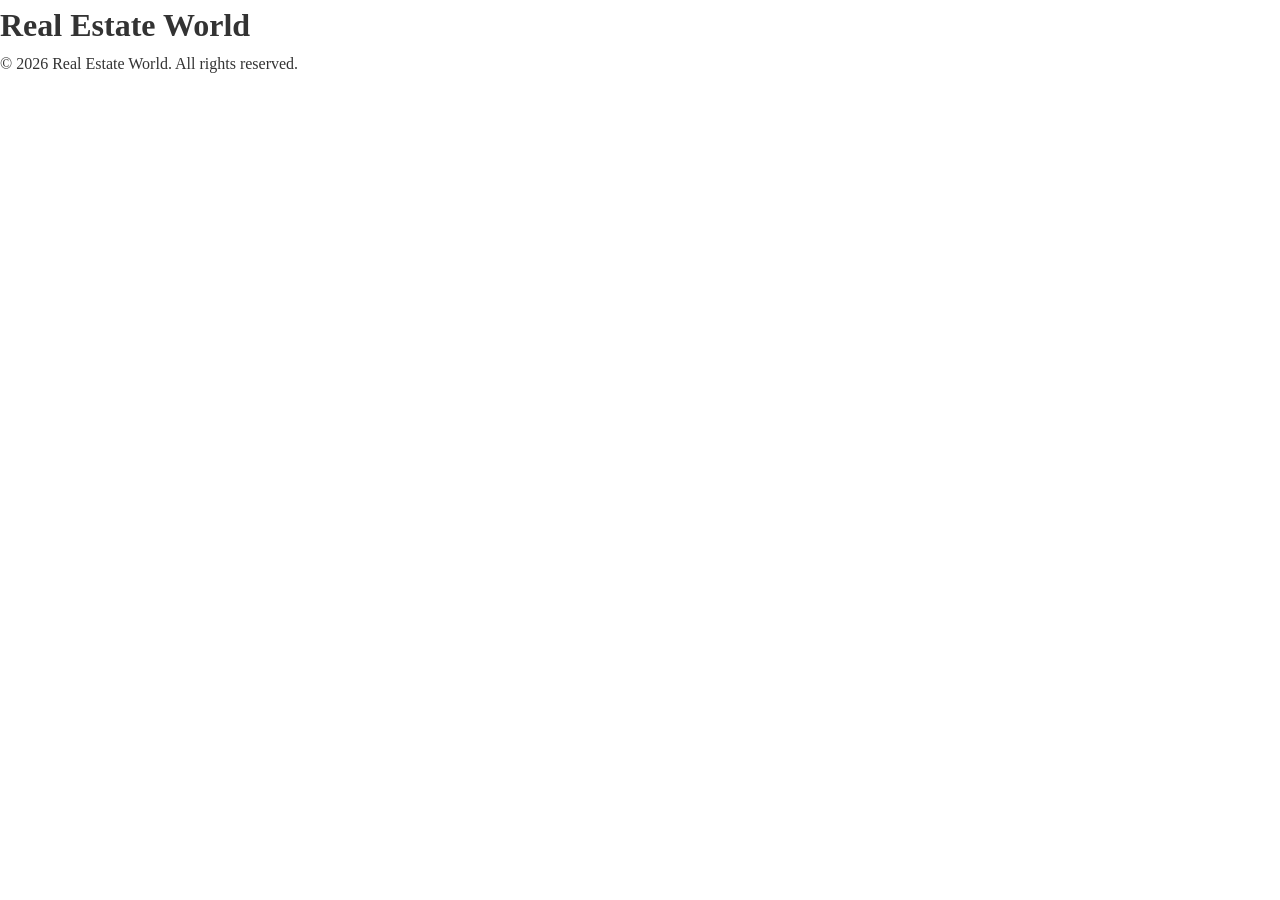
==== index.html @ f181d19e "First files" ====
<!DOCTYPE html>
<html lang="en">
<head>
    <meta charset="UTF-8">
    <meta name="viewport" content="width=device-width, initial-scale=1.0">
    <title>Real Estate World</title>
    <link rel="stylesheet" href="styles.css">
</head>
<body>
    <h1>Real Estate World</h1>
    <div id="property-list">
        <img src="" alt="">
    </div>

    <footer>
        <p>&copy; 2026 Real Estate World. All rights reserved.</p>
    </footer>

    <script src="main.js"></script>
</body>
</html>
---- styles.css ----
/* CSS Reset */
* {
  margin: 0;
  padding: 0;
  box-sizing: border-box;
}

html, body {
  width: 100%;
  height: 100%;
}

body {
  line-height: 1.6;
  color: #333;
  background-color: #fff;
}

a {
  text-decoration: none;
  color: inherit;
}

ul, ol {
  list-style: none;
}

img {
  max-width: 100%;
  height: auto;
  display: block;
}

h1, h2, h3, h4, h5, h6 {
  margin: 0;
  font-weight: 600;
}

input, textarea, select {
  font-family: inherit;
}
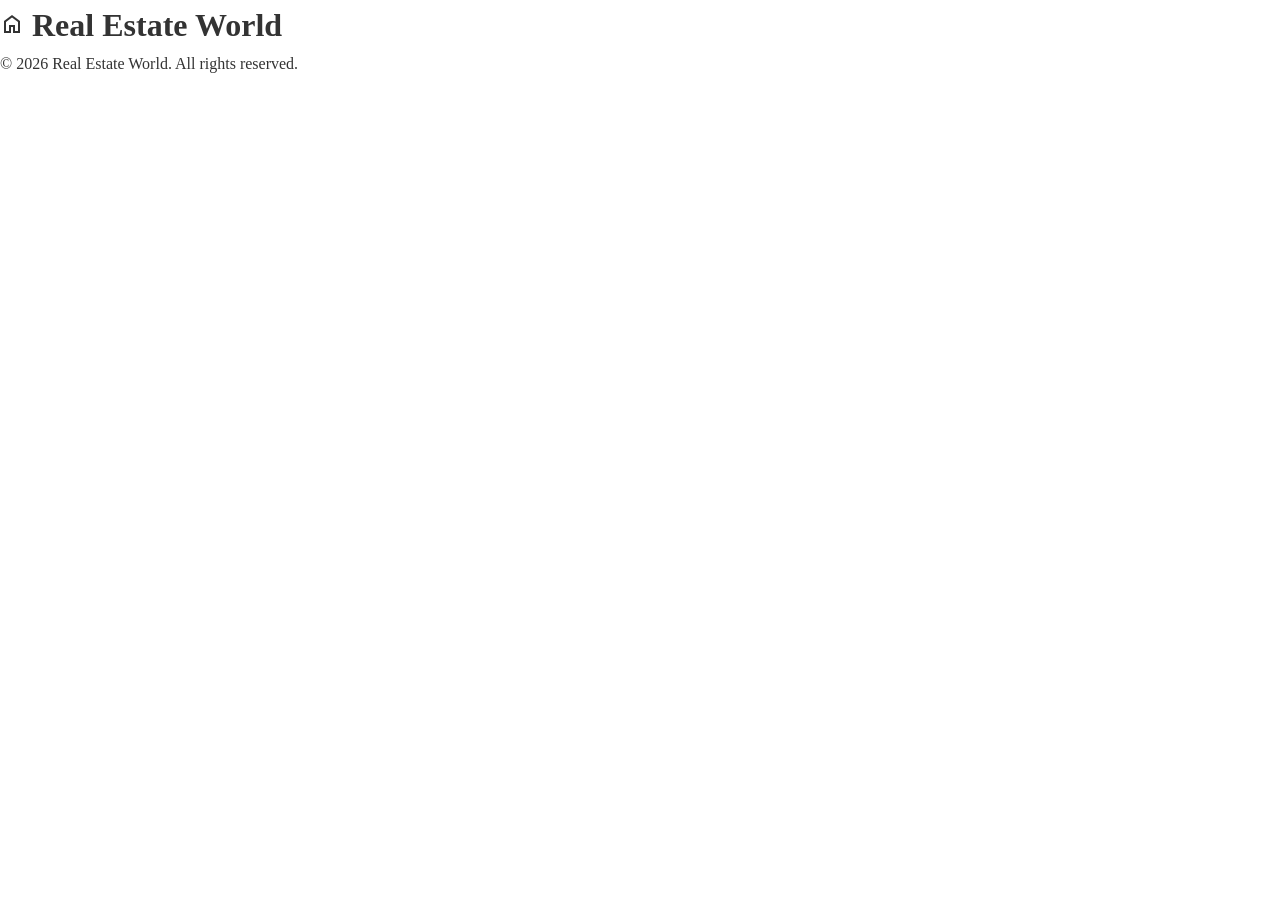
==== commit e70d518a: "minor changes" ====
--- a/index.html
+++ b/index.html
@@ -5,9 +5,13 @@
     <meta name="viewport" content="width=device-width, initial-scale=1.0">
     <title>Real Estate World</title>
     <link rel="stylesheet" href="styles.css">
+    <link rel="stylesheet" href="https://fonts.googleapis.com/css2?family=Material+Symbols+Outlined:opsz,wght,FILL,GRAD@24,400,0,0&icon_names=home" />
 </head>
 <body>
-    <h1>Real Estate World</h1>
+    <header>
+        <h1><span class="material-symbols-outlined">home</span> Real Estate World</h1>
+    </header>
+    
     <div id="property-list">
         <img src="" alt="">
     </div>
--- a/styles.css
+++ b/styles.css
@@ -5,9 +5,22 @@
   box-sizing: border-box;
 }
 
+@import url('https://fonts.googleapis.com/css2?family=Roboto:ital,wght@0,100..900;1,100..900&display=swap');
+
+.roboto {
+  font-family: "Roboto", sans-serif;
+  font-optical-sizing: auto;
+  font-weight: 600;
+  font-style: normal;
+  font-variation-settings:
+    "wdth" 100;
+}
+
+
 html, body {
   width: 100%;
   height: 100%;
+  font: roboto;
 }
 
 body {
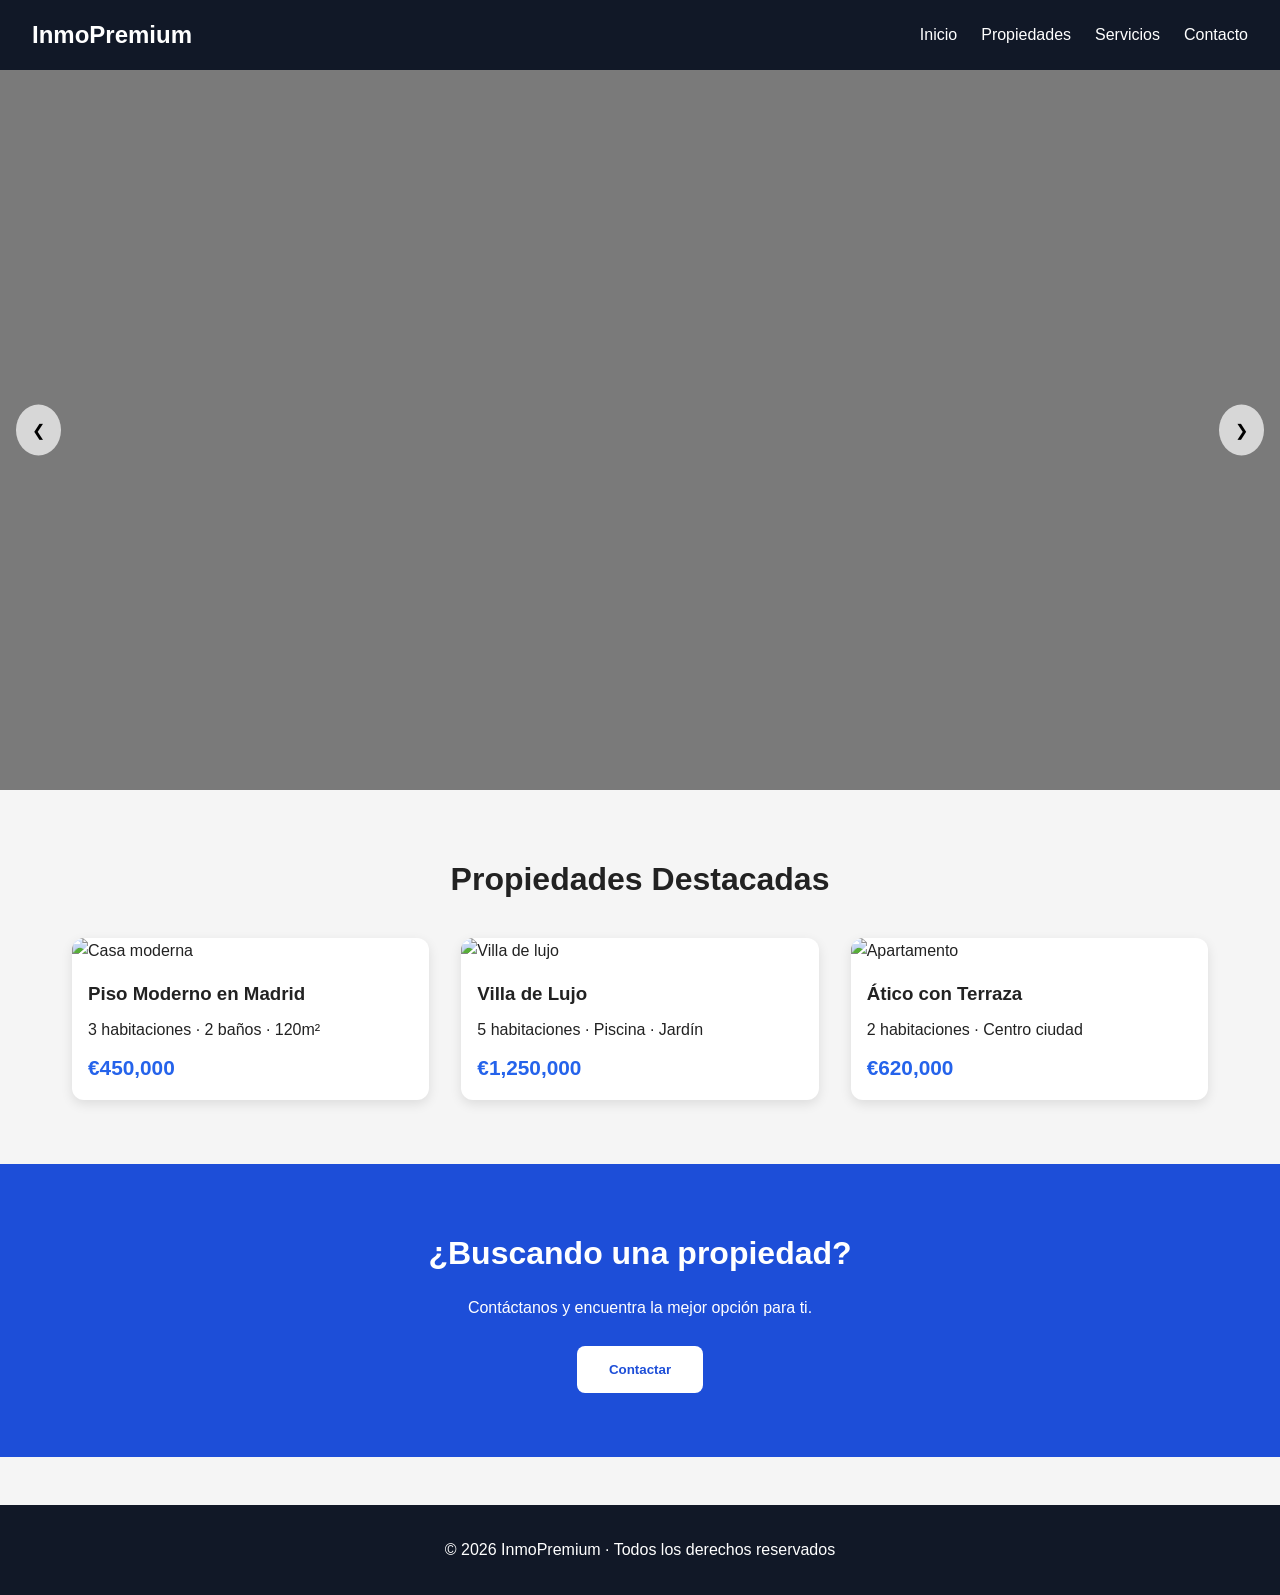
==== commit 248c9d79: "new basic web skeleton" ====
--- a/index.html
+++ b/index.html
@@ -1,25 +1,107 @@
 <!DOCTYPE html>
-<html lang="en">
+<html lang="es">
 <head>
-    <meta charset="UTF-8">
-    <meta name="viewport" content="width=device-width, initial-scale=1.0">
-    <title>Real Estate World</title>
-    <link rel="stylesheet" href="styles.css">
-    <link rel="stylesheet" href="https://fonts.googleapis.com/css2?family=Material+Symbols+Outlined:opsz,wght,FILL,GRAD@24,400,0,0&icon_names=home" />
+  <meta charset="UTF-8" />
+  <meta name="viewport" content="width=device-width, initial-scale=1.0" />
+  <title>Real State World !</title>
+    <link rel="stylesheet" href="styles.css" /> 
 </head>
 <body>
-    <header>
-        <h1><span class="material-symbols-outlined">home</span> Real Estate World</h1>
-    </header>
-    
-    <div id="property-list">
-        <img src="" alt="">
+
+  <header>
+    <div class="logo">InmoPremium</div>
+
+    <nav>
+      <ul>
+        <li><a href="#">Inicio</a></li>
+        <li><a href="#">Propiedades</a></li>
+        <li><a href="#">Servicios</a></li>
+        <li><a href="#">Contacto</a></li>
+      </ul>
+    </nav>
+  </header>
+
+  <section class="hero">
+    <div class="carousel">
+      <div class="slides" id="slides">
+
+        <div class="slide" style="background-image: url('https://images.unsplash.com/photo-1568605114967-8130f3a36994?q=80&w=1400&auto=format&fit=crop');">
+          <div class="overlay">
+            <h1>Encuentra tu hogar ideal</h1>
+            <p>Las mejores propiedades en las mejores ubicaciones.</p>
+          </div>
+        </div>
+
+        <div class="slide" style="background-image: url('https://images.unsplash.com/photo-1570129477492-45c003edd2be?q=80&w=1400&auto=format&fit=crop');">
+          <div class="overlay">
+            <h1>Viviendas exclusivas</h1>
+            <p>Diseños modernos y espacios únicos para vivir.</p>
+          </div>
+        </div>
+
+        <div class="slide" style="background-image: url('https://images.unsplash.com/photo-1494526585095-c41746248156?q=80&w=1400&auto=format&fit=crop');">
+          <div class="overlay">
+            <h1>Invierte con confianza</h1>
+            <p>Oportunidades inmobiliarias premium para ti.</p>
+          </div>
+        </div>
+
+      </div>
+
+      <div class="carousel-buttons">
+        <button onclick="prevSlide()">❮</button>
+        <button onclick="nextSlide()">❯</button>
+      </div>
     </div>
+  </section>
 
-    <footer>
-        <p>&copy; 2026 Real Estate World. All rights reserved.</p>
-    </footer>
+  <section class="properties">
+    <h2>Propiedades Destacadas</h2>
 
-    <script src="main.js"></script>
+    <div class="property-grid">
+
+      <div class="card">
+        <img src="https://images.unsplash.com/photo-1502672260266-1c1ef2d93688?q=80&w=1200&auto=format&fit=crop" alt="Casa moderna">
+        <div class="card-content">
+          <h3>Piso Moderno en Madrid</h3>
+          <p>3 habitaciones · 2 baños · 120m²</p>
+          <div class="price">€450,000</div>
+        </div>
+      </div>
+
+      <div class="card">
+        <img src="https://images.unsplash.com/photo-1600585154340-be6161a56a0c?q=80&w=1200&auto=format&fit=crop" alt="Villa de lujo">
+        <div class="card-content">
+          <h3>Villa de Lujo</h3>
+          <p>5 habitaciones · Piscina · Jardín</p>
+          <div class="price">€1,250,000</div>
+        </div>
+      </div>
+
+      <div class="card">
+        <img src="https://images.unsplash.com/photo-1600607687939-ce8a6c25118c?q=80&w=1200&auto=format&fit=crop" alt="Apartamento">
+        <div class="card-content">
+          <h3>Ático con Terraza</h3>
+          <p>2 habitaciones · Centro ciudad</p>
+          <div class="price">€620,000</div>
+        </div>
+      </div>
+
+    </div>
+  </section>
+
+  <section class="cta">
+    <h2>¿Buscando una propiedad?</h2>
+    <p>Contáctanos y encuentra la mejor opción para ti.</p>
+    <br>
+    <button>Contactar</button>
+  </section>
+
+  <footer>
+    <p>© 2026 InmoPremium · Todos los derechos reservados</p>
+  </footer>
+
+  <script src="main.js"></script>
+
 </body>
-</html>+</html>
--- a/styles.css
+++ b/styles.css
@@ -1,54 +1,215 @@
-/* CSS Reset */
-* {
-  margin: 0;
-  padding: 0;
-  box-sizing: border-box;
-}
-
-@import url('https://fonts.googleapis.com/css2?family=Roboto:ital,wght@0,100..900;1,100..900&display=swap');
-
-.roboto {
-  font-family: "Roboto", sans-serif;
-  font-optical-sizing: auto;
-  font-weight: 600;
-  font-style: normal;
-  font-variation-settings:
-    "wdth" 100;
-}
-
-
-html, body {
-  width: 100%;
-  height: 100%;
-  font: roboto;
-}
-
-body {
-  line-height: 1.6;
-  color: #333;
-  background-color: #fff;
-}
-
-a {
-  text-decoration: none;
-  color: inherit;
-}
-
-ul, ol {
-  list-style: none;
-}
-
-img {
-  max-width: 100%;
-  height: auto;
-  display: block;
-}
-
-h1, h2, h3, h4, h5, h6 {
-  margin: 0;
-  font-weight: 600;
-}
-
-input, textarea, select {
-  font-family: inherit;
-}
+ * {
+      margin: 0;
+      padding: 0;
+      box-sizing: border-box;
+      font-family: Arial, sans-serif;
+    }
+
+    body {
+      background: #f5f5f5;
+      color: #222;
+      line-height: 1.6;
+    }
+
+    header {
+      background: #111827;
+      color: white;
+      padding: 1rem 2rem;
+      display: flex;
+      justify-content: space-between;
+      align-items: center;
+      position: sticky;
+      top: 0;
+      z-index: 1000;
+    }
+
+    .logo {
+      font-size: 1.5rem;
+      font-weight: bold;
+    }
+
+    nav ul {
+      display: flex;
+      list-style: none;
+      gap: 1.5rem;
+    }
+
+    nav a {
+      color: white;
+      text-decoration: none;
+      transition: 0.3s;
+    }
+
+    nav a:hover {
+      color: #60a5fa;
+    }
+
+    .hero {
+      height: 80vh;
+      position: relative;
+      overflow: hidden;
+    }
+
+    .carousel {
+      width: 100%;
+      height: 100%;
+      position: relative;
+    }
+
+    .slides {
+      display: flex;
+      width: 300%;
+      height: 100%;
+      transition: transform 0.5s ease-in-out;
+    }
+
+    .slide {
+      width: 100%;
+      flex-shrink: 0;
+      background-size: cover;
+      background-position: center;
+      position: relative;
+    }
+
+    .overlay {
+      background: rgba(0, 0, 0, 0.5);
+      width: 100%;
+      height: 100%;
+      display: flex;
+      flex-direction: column;
+      justify-content: center;
+      align-items: center;
+      color: white;
+      text-align: center;
+      padding: 2rem;
+    }
+
+    .overlay h1 {
+      font-size: 3rem;
+      margin-bottom: 1rem;
+    }
+
+    .overlay p {
+      font-size: 1.2rem;
+      max-width: 700px;
+    }
+
+    .carousel-buttons {
+      position: absolute;
+      top: 50%;
+      width: 100%;
+      display: flex;
+      justify-content: space-between;
+      transform: translateY(-50%);
+      padding: 0 1rem;
+    }
+
+    .carousel-buttons button {
+      background: rgba(255,255,255,0.7);
+      border: none;
+      padding: 1rem;
+      cursor: pointer;
+      border-radius: 50%;
+      font-size: 1rem;
+      transition: 0.3s;
+    }
+
+    .carousel-buttons button:hover {
+      background: white;
+    }
+
+    .properties {
+      padding: 4rem 2rem;
+      max-width: 1200px;
+      margin: auto;
+    }
+
+    .properties h2 {
+      text-align: center;
+      margin-bottom: 2rem;
+      font-size: 2rem;
+    }
+
+    .property-grid {
+      display: grid;
+      grid-template-columns: repeat(auto-fit, minmax(280px, 1fr));
+      gap: 2rem;
+    }
+
+    .card {
+      background: white;
+      border-radius: 12px;
+      overflow: hidden;
+      box-shadow: 0 4px 12px rgba(0,0,0,0.1);
+      transition: transform 0.3s;
+    }
+
+    .card:hover {
+      transform: translateY(-5px);
+    }
+
+    .card img {
+      width: 100%;
+      height: 220px;
+      object-fit: cover;
+    }
+
+    .card-content {
+      padding: 1rem;
+    }
+
+    .card-content h3 {
+      margin-bottom: 0.5rem;
+    }
+
+    .price {
+      color: #2563eb;
+      font-size: 1.3rem;
+      font-weight: bold;
+      margin-top: 0.5rem;
+    }
+
+    .cta {
+      background: #1d4ed8;
+      color: white;
+      text-align: center;
+      padding: 4rem 2rem;
+    }
+
+    .cta h2 {
+      margin-bottom: 1rem;
+      font-size: 2rem;
+    }
+
+    .cta button {
+      padding: 1rem 2rem;
+      border: none;
+      background: white;
+      color: #1d4ed8;
+      font-weight: bold;
+      border-radius: 8px;
+      cursor: pointer;
+      transition: 0.3s;
+    }
+
+    .cta button:hover {
+      background: #dbeafe;
+    }
+
+    footer {
+      background: #111827;
+      color: white;
+      text-align: center;
+      padding: 2rem;
+      margin-top: 3rem;
+    }
+
+    @media (max-width: 768px) {
+      .overlay h1 {
+        font-size: 2rem;
+      }
+
+      nav ul {
+        gap: 0.8rem;
+      }
+    }
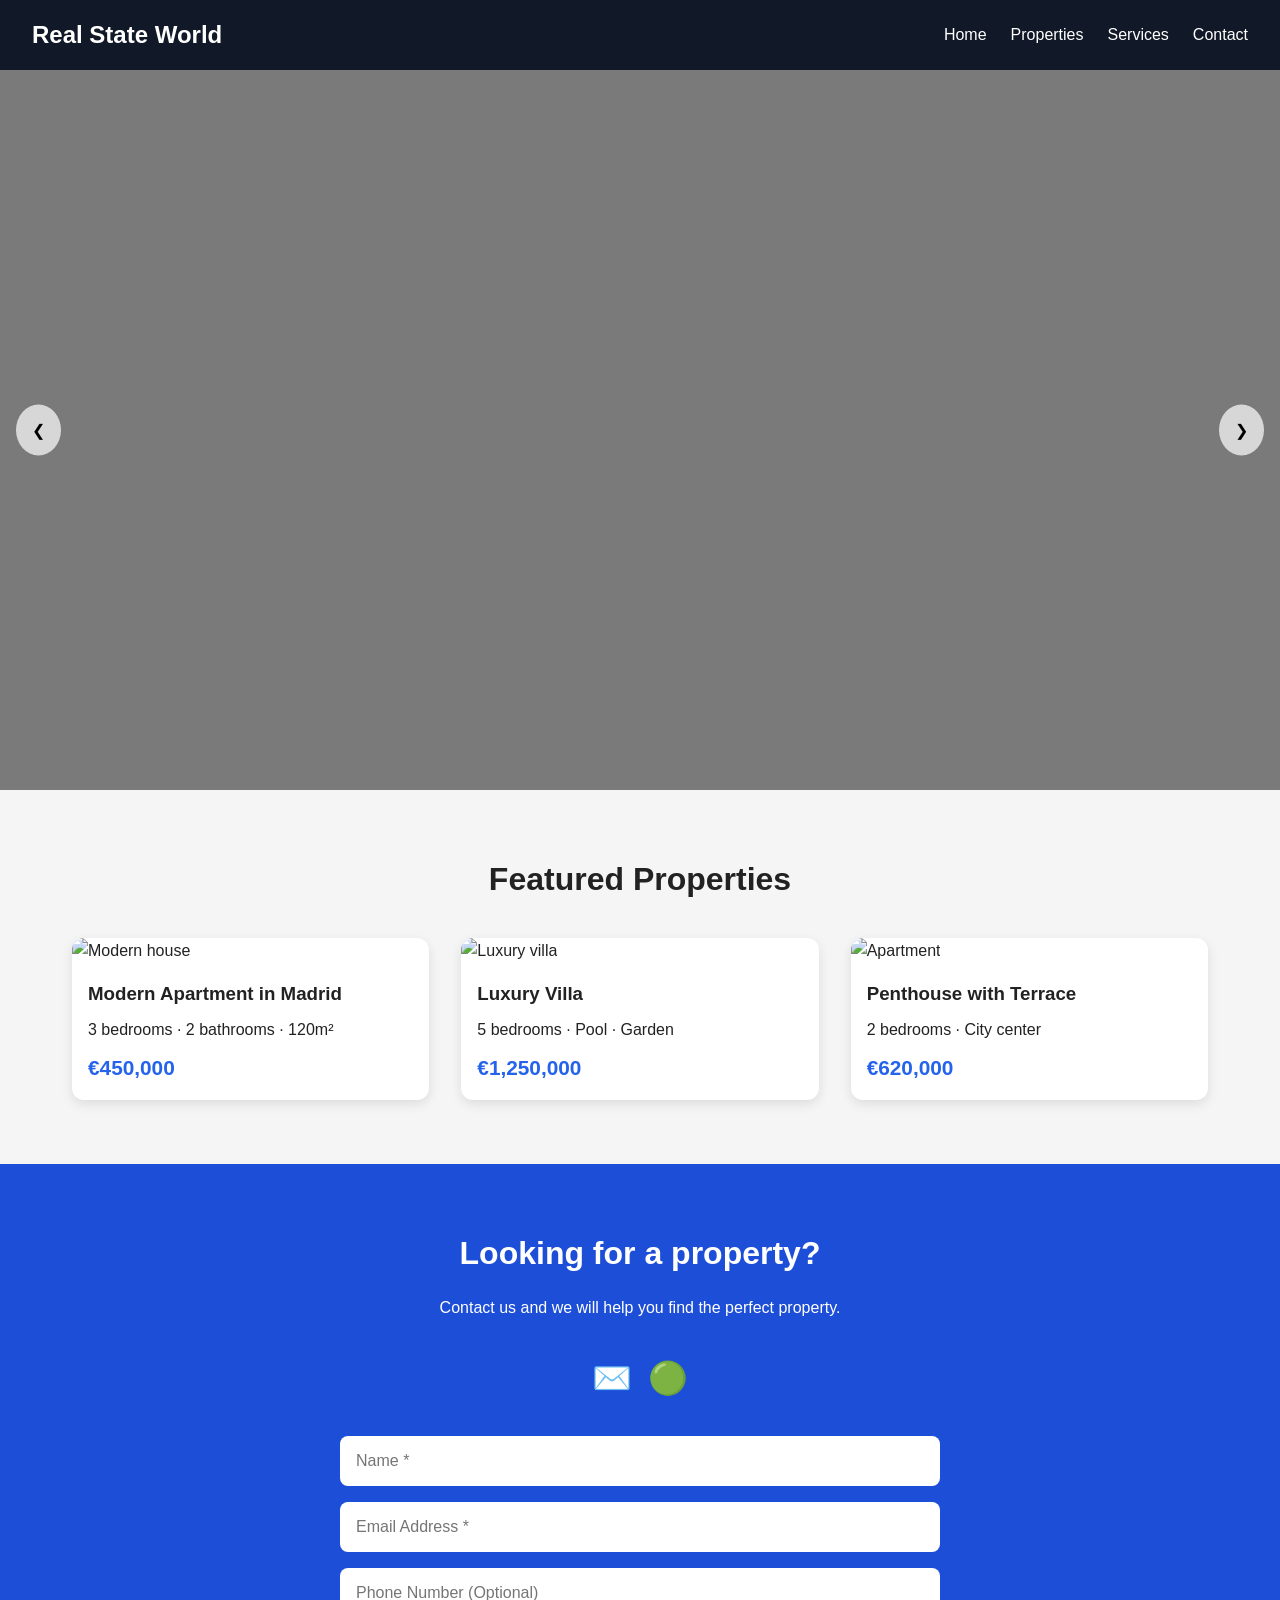
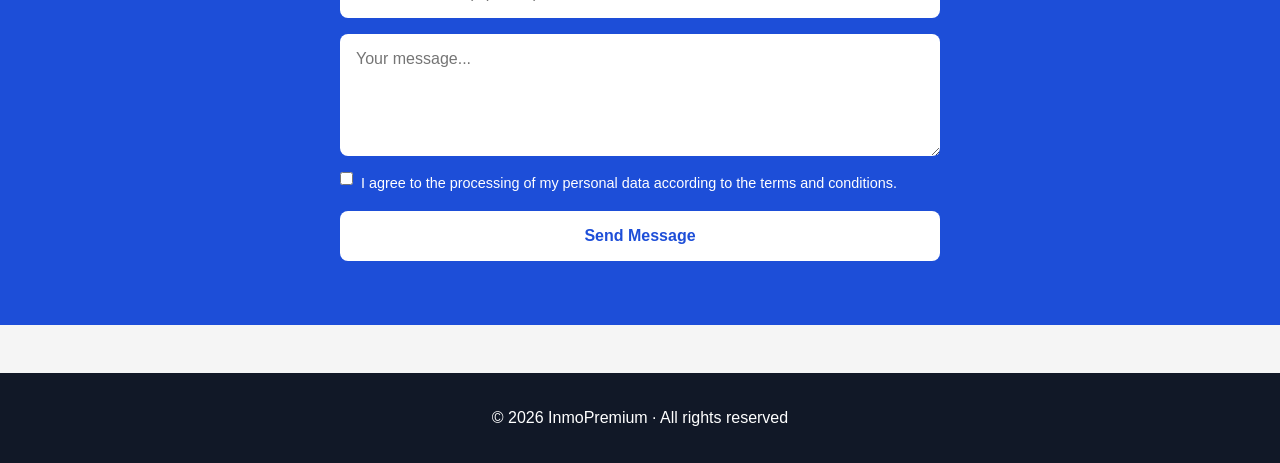
==== commit 2c5ea7f8: "changes on formulaire and translation to English" ====
--- a/index.html
+++ b/index.html
@@ -9,14 +9,14 @@
 <body>
 
   <header>
-    <div class="logo">InmoPremium</div>
+    <div class="logo">Real State World</div>
 
     <nav>
       <ul>
-        <li><a href="#">Inicio</a></li>
-        <li><a href="#">Propiedades</a></li>
-        <li><a href="#">Servicios</a></li>
-        <li><a href="#">Contacto</a></li>
+        <li><a href="#">Home</a></li>
+        <li><a href="#">Properties</a></li>
+        <li><a href="#">Services</a></li>
+        <li><a href="#">Contact</a></li>
       </ul>
     </nav>
   </header>
@@ -27,22 +27,22 @@
 
         <div class="slide" style="background-image: url('https://images.unsplash.com/photo-1568605114967-8130f3a36994?q=80&w=1400&auto=format&fit=crop');">
           <div class="overlay">
-            <h1>Encuentra tu hogar ideal</h1>
-            <p>Las mejores propiedades en las mejores ubicaciones.</p>
+            <h1>Find your ideal home</h1>
+            <p>The best properties in the best locations.</p>
           </div>
         </div>
 
         <div class="slide" style="background-image: url('https://images.unsplash.com/photo-1570129477492-45c003edd2be?q=80&w=1400&auto=format&fit=crop');">
           <div class="overlay">
-            <h1>Viviendas exclusivas</h1>
-            <p>Diseños modernos y espacios únicos para vivir.</p>
+            <h1>Exclusive homes</h1>
+            <p>Modern designs and unique spaces to live in.</p>
           </div>
         </div>
 
         <div class="slide" style="background-image: url('https://images.unsplash.com/photo-1494526585095-c41746248156?q=80&w=1400&auto=format&fit=crop');">
           <div class="overlay">
-            <h1>Invierte con confianza</h1>
-            <p>Oportunidades inmobiliarias premium para ti.</p>
+            <h1>Invest with confidence</h1>
+            <p>Premium real estate opportunities for you.</p>
           </div>
         </div>
 
@@ -56,33 +56,33 @@
   </section>
 
   <section class="properties">
-    <h2>Propiedades Destacadas</h2>
+    <h2>Featured Properties</h2>
 
     <div class="property-grid">
 
       <div class="card">
-        <img src="https://images.unsplash.com/photo-1502672260266-1c1ef2d93688?q=80&w=1200&auto=format&fit=crop" alt="Casa moderna">
+        <img src="https://images.unsplash.com/photo-1502672260266-1c1ef2d93688?q=80&w=1200&auto=format&fit=crop" alt="Modern house">
         <div class="card-content">
-          <h3>Piso Moderno en Madrid</h3>
-          <p>3 habitaciones · 2 baños · 120m²</p>
+          <h3>Modern Apartment in Madrid</h3>
+          <p>3 bedrooms · 2 bathrooms · 120m²</p>
           <div class="price">€450,000</div>
         </div>
       </div>
 
       <div class="card">
-        <img src="https://images.unsplash.com/photo-1600585154340-be6161a56a0c?q=80&w=1200&auto=format&fit=crop" alt="Villa de lujo">
+        <img src="https://images.unsplash.com/photo-1600585154340-be6161a56a0c?q=80&w=1200&auto=format&fit=crop" alt="Luxury villa">
         <div class="card-content">
-          <h3>Villa de Lujo</h3>
-          <p>5 habitaciones · Piscina · Jardín</p>
+          <h3>Luxury Villa</h3>
+          <p>5 bedrooms · Pool · Garden</p>
           <div class="price">€1,250,000</div>
         </div>
       </div>
 
       <div class="card">
-        <img src="https://images.unsplash.com/photo-1600607687939-ce8a6c25118c?q=80&w=1200&auto=format&fit=crop" alt="Apartamento">
+        <img src="https://images.unsplash.com/photo-1600607687939-ce8a6c25118c?q=80&w=1200&auto=format&fit=crop" alt="Apartment">
         <div class="card-content">
-          <h3>Ático con Terraza</h3>
-          <p>2 habitaciones · Centro ciudad</p>
+          <h3>Penthouse with Terrace</h3>
+          <p>2 bedrooms · City center</p>
           <div class="price">€620,000</div>
         </div>
       </div>
@@ -91,17 +91,75 @@
   </section>
 
   <section class="cta">
-    <h2>¿Buscando una propiedad?</h2>
-    <p>Contáctanos y encuentra la mejor opción para ti.</p>
-    <br>
-    <button>Contactar</button>
+
+    <h2>Looking for a property?</h2>
+
+    <p>
+      Contact us and we will help you find the perfect property.
+    </p>
+
+    <div class="contact-icons">
+      <a href="mailto:info@inmopremium.com" title="Email">
+        ✉️
+      </a>
+
+      <a
+        href="https://wa.me/34123456789"
+        target="_blank"
+        title="WhatsApp"
+      >
+        🟢
+      </a>
+    </div>
+
+    <form id="contactForm">
+
+      <input
+        type="text"
+        id="name"
+        placeholder="Name *"
+        required
+      />
+
+      <input
+        type="email"
+        id="email"
+        placeholder="Email Address *"
+        required
+      />
+
+      <input
+        type="tel"
+        id="phone"
+        placeholder="Phone Number (Optional)"
+      />
+
+      <textarea
+        id="message"
+        rows="5"
+        placeholder="Your message..."
+      ></textarea>
+
+      <label class="checkbox-container">
+        <input type="checkbox" id="terms" required />
+
+        I agree to the processing of my personal data according to
+        the terms and conditions.
+      </label>
+
+      <button type="submit">
+        Send Message
+      </button>
+
+    </form>
+
   </section>
 
   <footer>
-    <p>© 2026 InmoPremium · Todos los derechos reservados</p>
+    <p>© 2026 InmoPremium · All rights reserved</p>
   </footer>
 
   <script src="main.js"></script>
 
 </body>
-</html>
+</html>
--- a/styles.css
+++ b/styles.css
@@ -169,32 +169,82 @@
       margin-top: 0.5rem;
     }
 
-    .cta {
-      background: #1d4ed8;
-      color: white;
-      text-align: center;
-      padding: 4rem 2rem;
-    }
-
-    .cta h2 {
-      margin-bottom: 1rem;
-      font-size: 2rem;
-    }
-
-    .cta button {
-      padding: 1rem 2rem;
-      border: none;
-      background: white;
-      color: #1d4ed8;
-      font-weight: bold;
-      border-radius: 8px;
-      cursor: pointer;
-      transition: 0.3s;
-    }
-
-    .cta button:hover {
-      background: #dbeafe;
-    }
+ .cta {
+  background: #1d4ed8;
+  color: white;
+  text-align: center;
+  padding: 4rem 2rem;
+}
+
+.cta h2 {
+  margin-bottom: 1rem;
+  font-size: 2rem;
+}
+
+.cta p {
+  margin-bottom: 2rem;
+}
+
+.contact-icons {
+  display: flex;
+  justify-content: center;
+  gap: 1rem;
+  margin-bottom: 2rem;
+}
+
+.contact-icons a {
+  font-size: 2rem;
+  text-decoration: none;
+  transition: transform 0.3s;
+}
+
+.contact-icons a:hover {
+  transform: scale(1.2);
+}
+
+#contactForm {
+  max-width: 600px;
+  margin: auto;
+  display: flex;
+  flex-direction: column;
+  gap: 1rem;
+}
+
+#contactForm input,
+#contactForm textarea {
+  padding: 1rem;
+  border: none;
+  border-radius: 8px;
+  font-size: 1rem;
+}
+
+#contactForm textarea {
+  resize: vertical;
+}
+
+.checkbox-container {
+  display: flex;
+  align-items: flex-start;
+  gap: 0.5rem;
+  text-align: left;
+  font-size: 0.9rem;
+}
+
+#contactForm button {
+  background: white;
+  color: #1d4ed8;
+  border: none;
+  padding: 1rem;
+  font-size: 1rem;
+  font-weight: bold;
+  border-radius: 8px;
+  cursor: pointer;
+  transition: 0.3s;
+}
+
+#contactForm button:hover {
+  background: #dbeafe;
+}
 
     footer {
       background: #111827;
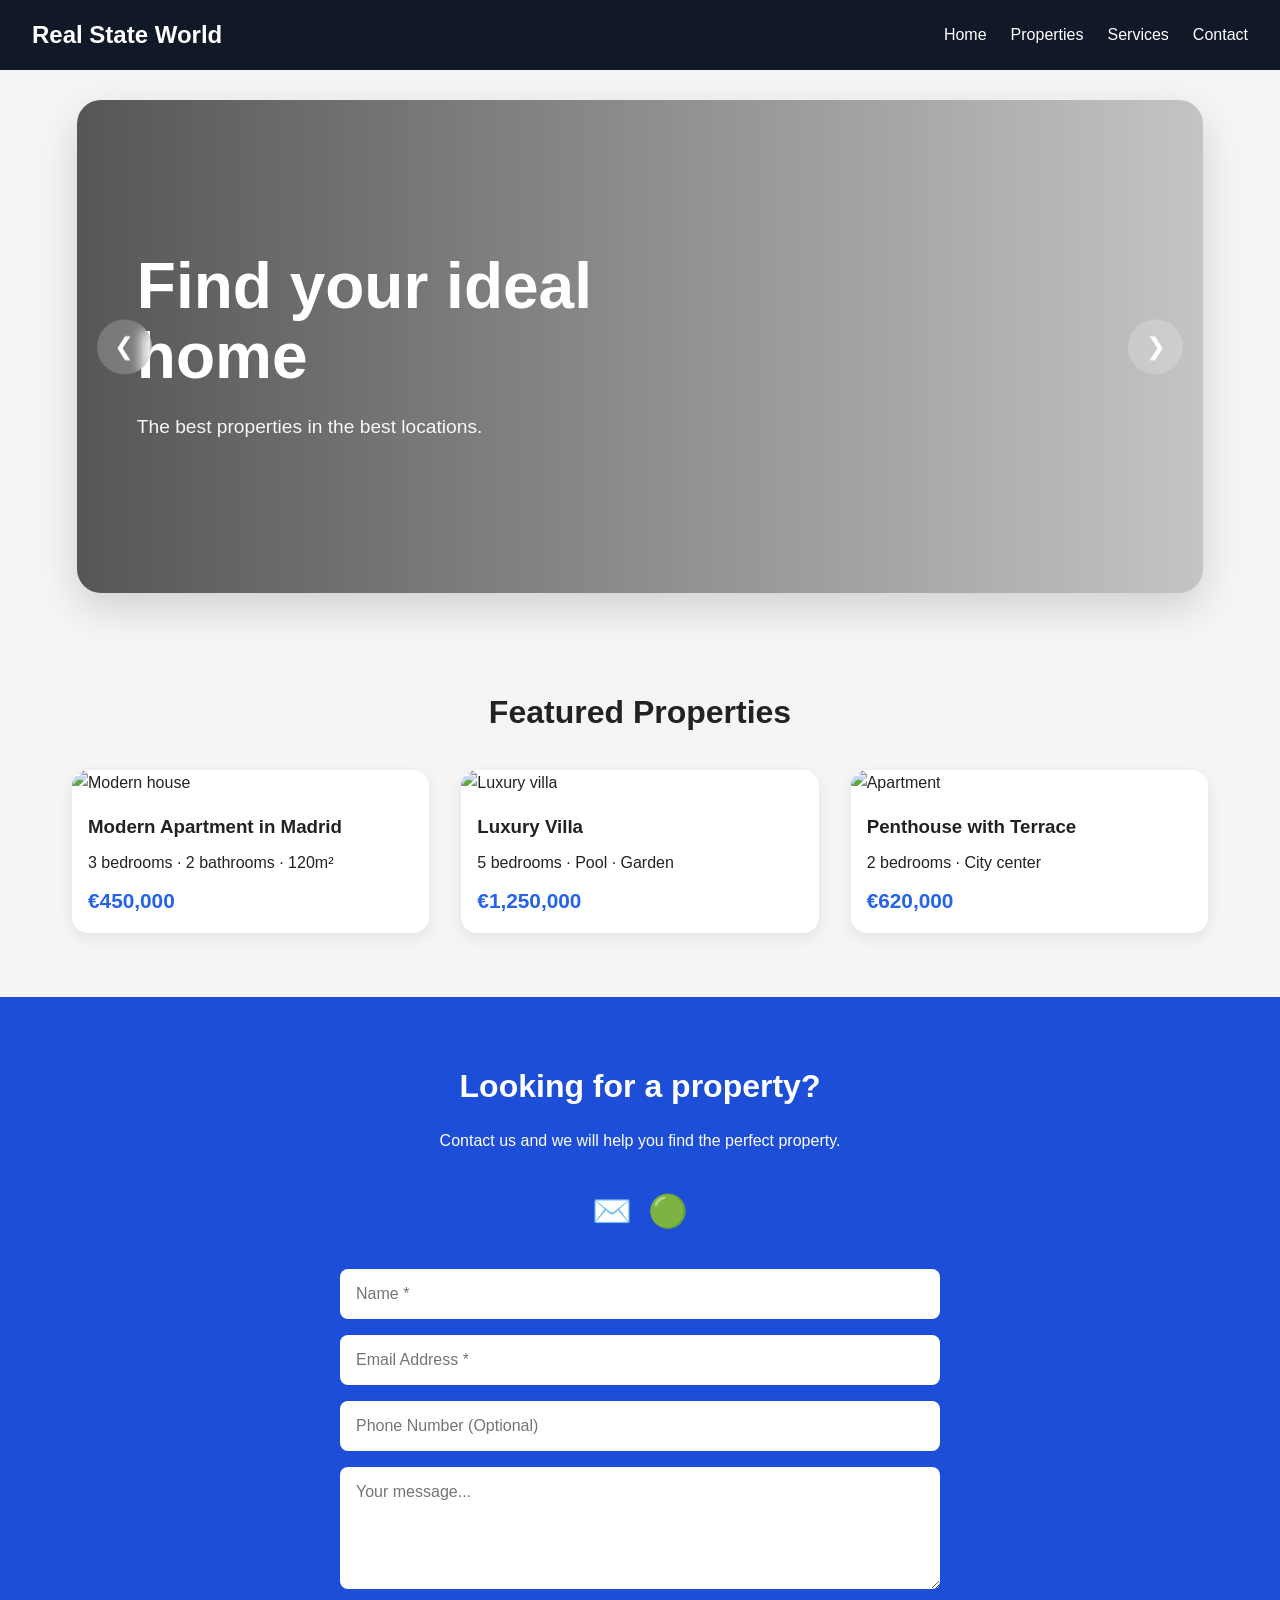
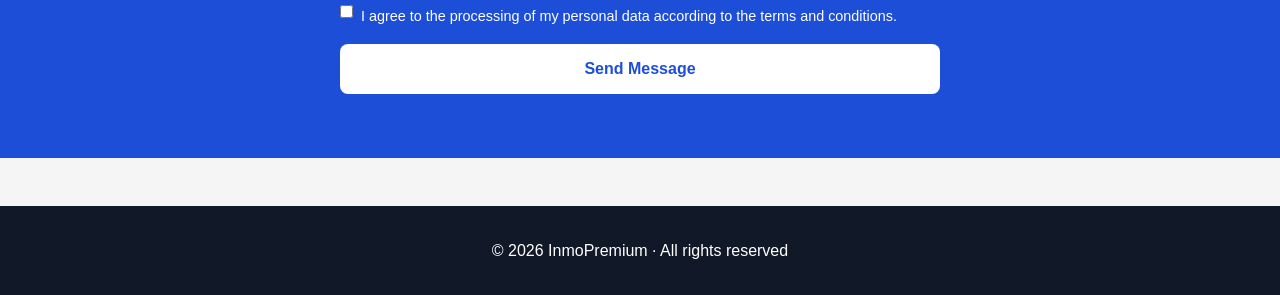
==== commit 5f2e8dc0: "improved functioality" ====
--- a/index.html
+++ b/index.html
@@ -4,7 +4,7 @@
   <meta charset="UTF-8" />
   <meta name="viewport" content="width=device-width, initial-scale=1.0" />
   <title>Real State World !</title>
-    <link rel="stylesheet" href="styles.css" /> 
+    <link rel="stylesheet" href="styles/styles.css" /> 
 </head>
 <body>
 
@@ -13,8 +13,8 @@
 
     <nav>
       <ul>
-        <li><a href="#">Home</a></li>
-        <li><a href="#">Properties</a></li>
+        <li><a href="index.html">Home</a></li>
+        <li><a href="views/properties.html">Properties</a></li>
         <li><a href="#">Services</a></li>
         <li><a href="#">Contact</a></li>
       </ul>
@@ -25,26 +25,26 @@
     <div class="carousel">
       <div class="slides" id="slides">
 
-        <div class="slide" style="background-image: url('https://images.unsplash.com/photo-1568605114967-8130f3a36994?q=80&w=1400&auto=format&fit=crop');">
+        <a href="views/property-details.html" class="slide" style="background-image: url('https://images.unsplash.com/photo-1568605114967-8130f3a36994?q=80&w=1400&auto=format&fit=crop');">
           <div class="overlay">
             <h1>Find your ideal home</h1>
             <p>The best properties in the best locations.</p>
           </div>
-        </div>
+        </a>
 
-        <div class="slide" style="background-image: url('https://images.unsplash.com/photo-1570129477492-45c003edd2be?q=80&w=1400&auto=format&fit=crop');">
+        <a href="views/property-details.html" class="slide" style="background-image: url('https://images.unsplash.com/photo-1570129477492-45c003edd2be?q=80&w=1400&auto=format&fit=crop');">
           <div class="overlay">
             <h1>Exclusive homes</h1>
             <p>Modern designs and unique spaces to live in.</p>
           </div>
-        </div>
+        </a>
 
-        <div class="slide" style="background-image: url('https://images.unsplash.com/photo-1494526585095-c41746248156?q=80&w=1400&auto=format&fit=crop');">
+        <a href="views/property-details.html" class="slide" style="background-image: url('https://images.unsplash.com/photo-1494526585095-c41746248156?q=80&w=1400&auto=format&fit=crop');">
           <div class="overlay">
             <h1>Invest with confidence</h1>
             <p>Premium real estate opportunities for you.</p>
           </div>
-        </div>
+        </a>
 
       </div>
 
@@ -60,32 +60,32 @@
 
     <div class="property-grid">
 
-      <div class="card">
+      <a href="views/property-details.html" class="card">
         <img src="https://images.unsplash.com/photo-1502672260266-1c1ef2d93688?q=80&w=1200&auto=format&fit=crop" alt="Modern house">
         <div class="card-content">
           <h3>Modern Apartment in Madrid</h3>
           <p>3 bedrooms · 2 bathrooms · 120m²</p>
           <div class="price">€450,000</div>
         </div>
-      </div>
+      </a>
 
-      <div class="card">
+      <a href="views/property-details.html" class="card">
         <img src="https://images.unsplash.com/photo-1600585154340-be6161a56a0c?q=80&w=1200&auto=format&fit=crop" alt="Luxury villa">
         <div class="card-content">
           <h3>Luxury Villa</h3>
           <p>5 bedrooms · Pool · Garden</p>
           <div class="price">€1,250,000</div>
         </div>
-      </div>
+      </a>
 
-      <div class="card">
+      <a href="views/property-details.html" class="card">
         <img src="https://images.unsplash.com/photo-1600607687939-ce8a6c25118c?q=80&w=1200&auto=format&fit=crop" alt="Apartment">
         <div class="card-content">
           <h3>Penthouse with Terrace</h3>
           <p>2 bedrooms · City center</p>
           <div class="price">€620,000</div>
         </div>
-      </div>
+      </a>
 
     </div>
   </section>
@@ -159,7 +159,7 @@
     <p>© 2026 InmoPremium · All rights reserved</p>
   </footer>
 
-  <script src="main.js"></script>
+  <script src="js/main.js"></script>
 
 </body>
 </html>
--- a/styles/styles.css
+++ b/styles/styles.css
@@ -0,0 +1,362 @@
+ * {
+      margin: 0;
+      padding: 0;
+      box-sizing: border-box;
+      font-family: Arial, sans-serif;
+    }
+
+    body {
+      background: #f5f5f5;
+      color: #222;
+      line-height: 1.6;
+    }
+
+    header {
+      background: #111827;
+      color: white;
+      padding: 1rem 2rem;
+      display: flex;
+      justify-content: space-between;
+      align-items: center;
+      position: sticky;
+      top: 0;
+      z-index: 1000;
+    }
+
+    .logo {
+      font-size: 1.5rem;
+      font-weight: bold;
+    }
+
+    nav ul {
+      display: flex;
+      list-style: none;
+      gap: 1.5rem;
+    }
+
+    nav a {
+      color: white;
+      text-decoration: none;
+      transition: 0.3s;
+    }
+
+    nav a:hover {
+      color: #60a5fa;
+    }
+
+    .hero {
+    padding: 30px 6%;
+    background: #f5f5f5;
+  }
+
+    .carousel {
+      position: relative;
+
+      width: 100%;
+      max-width: 1400px;
+
+      margin: auto;
+
+      overflow: hidden;
+
+      border-radius: 24px;
+
+      box-shadow:
+    0 15px 40px rgba(0,0,0,0.15);
+}
+
+    .slides {
+  display: flex;
+  transition: transform 0.7s ease-in-out;
+}
+
+    .slide {
+  min-width: 100%;
+  text-decoration: none;
+  color: white;
+  display: flex;
+  aspect-ratio: 16 / 7;
+  background-size: cover;
+  background-position: center;
+  position: relative;
+  align-items: center;
+  overflow: hidden;
+}
+
+.slide::before {
+  content: "";
+
+  position: absolute;
+  inset: 0;
+
+  background:
+    linear-gradient(
+      to right,
+      rgba(0,0,0,0.65),
+      rgba(0,0,0,0.2)
+    );
+}
+
+    .overlay {
+  position: relative;
+
+  z-index: 2;
+
+  color: white;
+
+  padding: 60px;
+
+  max-width: 650px;
+}
+
+    .overlay h1 {
+  font-size: 4rem;
+  margin-bottom: 20px;
+  line-height: 1.1;
+}
+
+.overlay p {
+  font-size: 1.2rem;
+  opacity: 0.95;
+}
+
+    .carousel-buttons {
+  position: absolute;
+
+  top: 50%;
+  left: 0;
+  right: 0;
+
+  transform: translateY(-50%);
+
+  display: flex;
+  justify-content: space-between;
+
+  padding: 0 20px;
+
+  z-index: 3;
+}
+
+    .carousel-buttons button {
+  width: 55px;
+  height: 55px;
+
+  border: none;
+  border-radius: 50%;
+
+  background: rgba(255,255,255,0.2);
+
+  backdrop-filter: blur(6px);
+
+  color: white;
+
+  font-size: 1.5rem;
+
+  cursor: pointer;
+
+  transition: 0.3s;
+}
+
+    .carousel-buttons button:hover {
+  background: #c9a96e;
+  transform: scale(1.08);
+}
+
+    .properties {
+      padding: 4rem 2rem;
+      max-width: 1200px;
+      margin: auto;
+    }
+
+    .properties h2 {
+      text-align: center;
+      margin-bottom: 2rem;
+      font-size: 2rem;
+    }
+
+    .property-grid {
+      display: grid;
+      grid-template-columns: repeat(auto-fit, minmax(280px, 1fr));
+      gap: 2rem;
+    }
+
+    .card {
+      background: white;
+      border-radius: 12px;
+      overflow: hidden;
+      box-shadow: 0 4px 12px rgba(0,0,0,0.1);
+      transition: transform 0.3s;
+    }
+
+    .card {
+  display: block;
+
+  text-decoration: none;
+
+  color: inherit;
+
+  background: white;
+
+  border-radius: 16px;
+
+  overflow: hidden;
+
+  transition: 0.3s;
+
+  box-shadow:
+    0 5px 15px rgba(0,0,0,0.08);
+}
+
+.card:hover {
+  transform: translateY(-6px);
+
+  box-shadow:
+    0 15px 30px rgba(0,0,0,0.12);
+}
+
+    .card:hover {
+      transform: translateY(-5px);
+    }
+
+    .card img {
+      width: 100%;
+      height: 220px;
+      object-fit: cover;
+    }
+
+    .card-content {
+      padding: 1rem;
+    }
+
+    .card-content h3 {
+      margin-bottom: 0.5rem;
+    }
+
+    .price {
+      color: #2563eb;
+      font-size: 1.3rem;
+      font-weight: bold;
+      margin-top: 0.5rem;
+    }
+
+ .cta {
+  background: #1d4ed8;
+  color: white;
+  text-align: center;
+  padding: 4rem 2rem;
+}
+
+.cta h2 {
+  margin-bottom: 1rem;
+  font-size: 2rem;
+}
+
+.cta p {
+  margin-bottom: 2rem;
+}
+
+.contact-icons {
+  display: flex;
+  justify-content: center;
+  gap: 1rem;
+  margin-bottom: 2rem;
+}
+
+.contact-icons a {
+  font-size: 2rem;
+  text-decoration: none;
+  transition: transform 0.3s;
+}
+
+.contact-icons a:hover {
+  transform: scale(1.2);
+}
+
+#contactForm {
+  max-width: 600px;
+  margin: auto;
+  display: flex;
+  flex-direction: column;
+  gap: 1rem;
+}
+
+#contactForm input,
+#contactForm textarea {
+  padding: 1rem;
+  border: none;
+  border-radius: 8px;
+  font-size: 1rem;
+}
+
+#contactForm textarea {
+  resize: vertical;
+}
+
+.checkbox-container {
+  display: flex;
+  align-items: flex-start;
+  gap: 0.5rem;
+  text-align: left;
+  font-size: 0.9rem;
+}
+
+#contactForm button {
+  background: white;
+  color: #1d4ed8;
+  border: none;
+  padding: 1rem;
+  font-size: 1rem;
+  font-weight: bold;
+  border-radius: 8px;
+  cursor: pointer;
+  transition: 0.3s;
+}
+
+#contactForm button:hover {
+  background: #dbeafe;
+}
+
+    footer {
+      background: #111827;
+      color: white;
+      text-align: center;
+      padding: 2rem;
+      margin-top: 3rem;
+    }
+
+    @media (max-width: 768px) {
+      .overlay h1 {
+        font-size: 2rem;
+      }
+
+      nav ul {
+        gap: 0.8rem;
+      }
+    }
+
+  /* MOBILE */
+
+@media (max-width: 900px) {
+
+  .slide {
+    aspect-ratio: 4 / 5;
+  }
+
+  .overlay {
+    padding: 30px;
+  }
+
+  .overlay h1 {
+    font-size: 2.3rem;
+  }
+
+  .overlay p {
+    font-size: 1rem;
+  }
+
+  .carousel-buttons button {
+    width: 45px;
+    height: 45px;
+  }
+
+}
